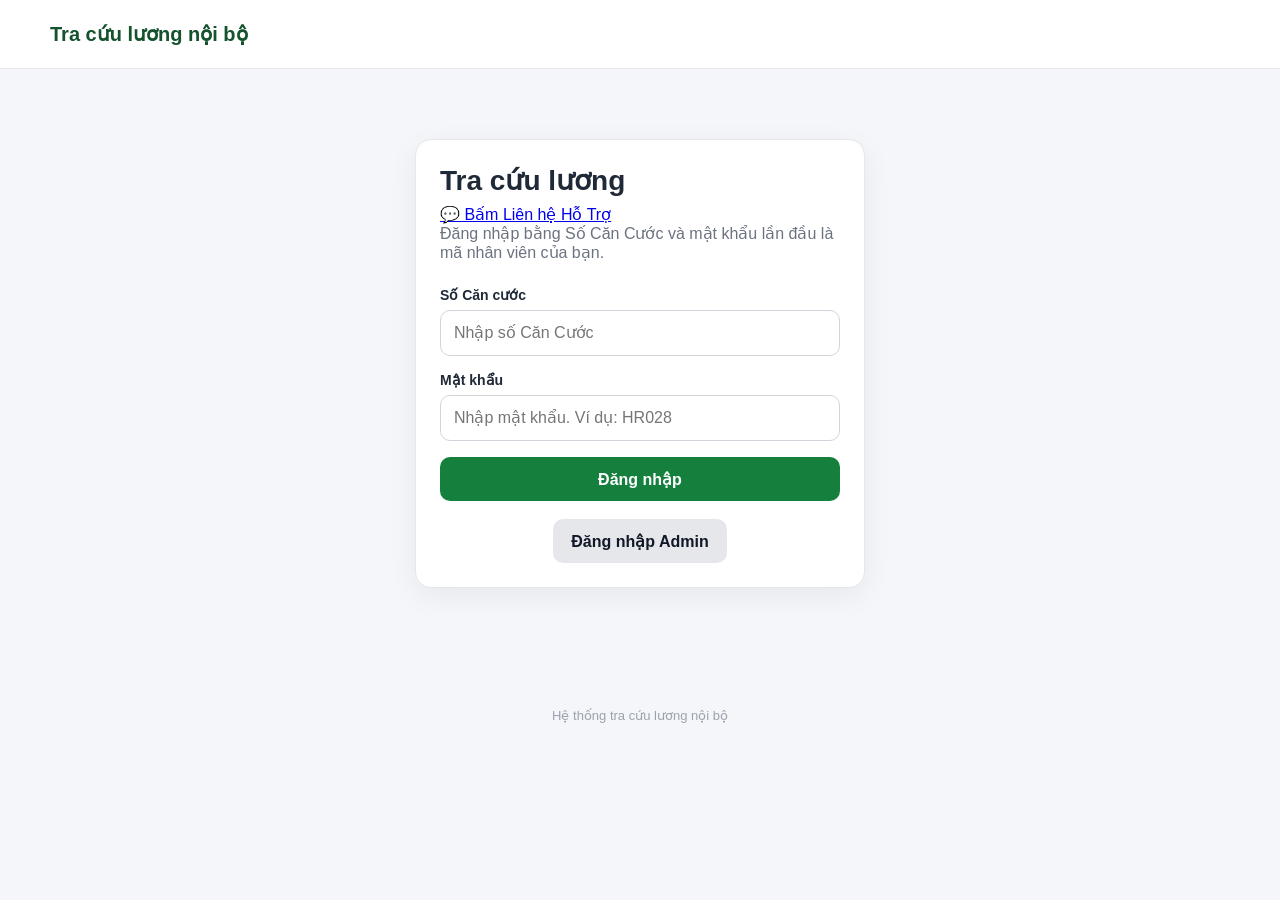
==== index.html @ 8aa4f7ff "Add files via upload" ====
<!DOCTYPE html>
<html lang="vi">
<head>
<meta charset="UTF-8">
<meta name="viewport" content="width=device-width,initial-scale=1.0">

<title>Tra cứu lương nội bộ</title>

<style>
* {
    box-sizing: border-box;
}

html,
body {
    margin: 0;
    padding: 0;
    min-height: 100%;
    font-family:
        Arial,
        Helvetica,
        sans-serif;
    background: #f4f6f9;
    color: #1f2937;
}

button,
input {
    font: inherit;
}

.hidden {
    display: none !important;
}

.container {
    width: min(1180px, calc(100% - 30px));
    margin: 0 auto;
}

.header {
    background: #ffffff;
    border-bottom: 1px solid #e5e7eb;
    position: sticky;
    top: 0;
    z-index: 100;
}

.header-inner {
    min-height: 68px;
    display: flex;
    align-items: center;
    justify-content: space-between;
    gap: 15px;
}

.logo {
    font-size: 20px;
    font-weight: 800;
    color: #14532d;
}

.header-actions {
    display: flex;
    align-items: center;
    gap: 10px;
}

.main {
    padding: 30px 0 60px;
}

.card {
    background: #ffffff;
    border-radius: 16px;
    border: 1px solid #e5e7eb;
    box-shadow:
        0 8px 30px rgba(15, 23, 42, 0.06);
    padding: 24px;
}

.login-wrapper {
    width: min(450px, 100%);
    margin: 40px auto;
}

.title {
    margin: 0 0 8px;
    font-size: 28px;
    font-weight: 800;
}

.subtitle {
    margin: 0 0 25px;
    color: #6b7280;
}

.form-group {
    margin-bottom: 16px;
}

.form-group label {
    display: block;
    font-size: 14px;
    font-weight: 700;
    margin-bottom: 7px;
}

.form-group input {
    width: 100%;
    height: 46px;
    border: 1px solid #d1d5db;
    border-radius: 10px;
    padding: 0 13px;
    outline: none;
    transition: border-color .2s;
}

.form-group input:focus {
    border-color: #16a34a;
}

.btn {
    border: 0;
    border-radius: 10px;
    min-height: 44px;
    padding: 0 18px;
    cursor: pointer;
    font-weight: 700;
    transition:
        transform .1s,
        opacity .2s;
}

.btn:active {
    transform: scale(.98);
}

.btn-primary {
    background: #15803d;
    color: #ffffff;
}

.btn-secondary {
    background: #e5e7eb;
    color: #111827;
}

.btn-danger {
    background: #dc2626;
    color: #ffffff;
}

.btn-full {
    width: 100%;
}

.alert {
    padding: 12px 14px;
    border-radius: 10px;
    margin-bottom: 16px;
    font-size: 14px;
}

.alert-error {
    background: #fee2e2;
    color: #991b1b;
}

.alert-success {
    background: #dcfce7;
    color: #166534;
}

.employee-header {
    display: flex;
    justify-content: space-between;
    gap: 20px;
    align-items: flex-start;
    margin-bottom: 22px;
}

.employee-name {
    font-size: 25px;
    font-weight: 800;
    margin-bottom: 6px;
}

.employee-meta {
    color: #6b7280;
    line-height: 1.7;
}

.payroll-title {
    margin: 0 0 18px;
    font-size: 21px;
}

.payroll-group {
    grid-column: 1 / -1;
    margin-top: 12px;
    padding: 13px 16px;
    border-radius: 12px;
    background: #eef2f7;
    border: 1px solid #dbe2ea;
    display: flex;
    align-items: center;
    justify-content: space-between;
    gap: 18px;
}

.payroll-group-title {
    font-size: 17px;
    font-weight: 900;
    color: #111827;
    letter-spacing: .1px;
    line-height: 1.35;
}

.payroll-group-total {
    margin-left: auto;
    padding-left: 18px;
    flex: 0 0 auto;
    font-size: 17px;
    font-weight: 900;
    white-space: nowrap;
    color: #111827;
    text-align: right;
}

.payroll-group.group-a {
    background: #eff6ff;
    border: 2px solid #60a5fa;
}

.payroll-group.group-a .payroll-group-title,
.payroll-group.group-a .payroll-group-total {
    color: #1d4ed8;
}

.payroll-group.group-b {
    background: #fff7ed;
    border: 2px solid #fb923c;
}

.payroll-group.group-b .payroll-group-title,
.payroll-group.group-b .payroll-group-total {
    color: #c2410c;
}

.payroll-group.group-c {
    margin-top: 18px;
    padding: 18px 20px;
    background: #dcfce7;
    border: 3px solid #16a34a;
    box-shadow: 0 8px 22px rgba(22, 163, 74, .16);
}

.payroll-group.group-c .payroll-group-title {
    font-size: 20px;
    color: #166534;
}

.payroll-group.group-c .payroll-group-total {
    font-size: 25px;
    color: #15803d;
}

.payroll-subgroup {
    grid-column: 1 / -1;
    margin-top: 7px;
    padding: 10px 13px;
    border-radius: 9px;
    background: #f3f4f6;
    border: 1px solid #d1d5db;
    font-size: 14px;
    font-weight: 900;
    color: #1f2937;
    display: flex;
    align-items: center;
    justify-content: space-between;
    gap: 18px;
    min-height: 40px;
}

.payroll-subgroup-title {
    flex: 1 1 auto;
    min-width: 0;
    line-height: 1.35;
}

.payroll-subgroup-total {
    flex: 0 0 auto;
    margin-left: auto;
    padding-left: 18px;
    border-left: 1px solid #cbd5e1;
    min-width: 130px;
    text-align: right;
    white-space: nowrap;
    font-size: 15px;
    font-weight: 900;
    color: #111827;
}

.payroll-subgroup span {
    display: inline-block;
}

.payroll-group-total {
    font-size: 16px;
    font-weight: 900;
    white-space: nowrap;
    color: #111827;
}

.payroll-grid {
    display: grid;
    grid-template-columns:
        repeat(2, minmax(0, 1fr));
    gap: 12px;
}

.payroll-item {
    padding: 15px;
    background: #f8fafc;
    border-radius: 11px;
    border: 1px solid #e5e7eb;
}

.payroll-item.highlight {
    background: #ecfdf5;
    border-color: #86efac;
}

.payroll-label {
    font-size: 13px;
    color: #6b7280;
    margin-bottom: 7px;
}

.payroll-value {
    font-size: 17px;
    font-weight: 800;
}

.net-salary {
    font-size: 25px;
    color: #15803d;
}

.change-password-wrapper {
    width: min(520px, 100%);
    margin: 20px auto;
}

.section-title {
    margin: 0 0 18px;
    font-size: 21px;
}

.admin-layout {
    display: grid;
    grid-template-columns: 220px minmax(0, 1fr);
    gap: 20px;
}

.admin-sidebar {
    height: fit-content;
    position: sticky;
    top: 90px;
}

.admin-menu {
    display: flex;
    flex-direction: column;
    gap: 8px;
}

.admin-menu button {
    text-align: left;
    width: 100%;
}

.admin-content {
    min-width: 0;
}

.toolbar {
    display: flex;
    gap: 10px;
    margin-bottom: 16px;
}

.toolbar input {
    flex: 1;
    height: 44px;
    border: 1px solid #d1d5db;
    border-radius: 9px;
    padding: 0 12px;
}

.table-wrapper {
    width: 100%;
    overflow-x: auto;
}

table {
    width: 100%;
    border-collapse: collapse;
    min-width: 850px;
}

th,
td {
    border-bottom: 1px solid #e5e7eb;
    padding: 11px 10px;
    text-align: left;
    font-size: 14px;
    white-space: nowrap;
}

th {
    background: #f8fafc;
    font-weight: 800;
}

.badge {
    display: inline-flex;
    align-items: center;
    border-radius: 999px;
    padding: 4px 9px;
    font-size: 12px;
    font-weight: 700;
}

.badge-green {
    background: #dcfce7;
    color: #166534;
}

.badge-yellow {
    background: #fef3c7;
    color: #92400e;
}

.badge-red {
    background: #fee2e2;
    color: #991b1b;
}

.loading-overlay {
    position: fixed;
    inset: 0;
    background: rgba(255,255,255,.78);
    display: flex;
    align-items: center;
    justify-content: center;
    z-index: 9999;
}

.loading-box {
    background: #ffffff;
    padding: 25px 30px;
    border-radius: 15px;
    box-shadow: 0 15px 50px rgba(0,0,0,.15);
    text-align: center;
}

.spinner {
    width: 38px;
    height: 38px;
    border: 4px solid #d1fae5;
    border-top-color: #15803d;
    border-radius: 50%;
    animation: spin 0.8s linear infinite;
    margin: 0 auto 13px;
}

@keyframes spin {
    to {
        transform: rotate(360deg);
    }
}

.modal {
    position: fixed;
    inset: 0;
    background: rgba(15,23,42,.55);
    display: flex;
    align-items: center;
    justify-content: center;
    z-index: 5000;
    padding: 15px;
}

.modal-card {
    width: min(500px, 100%);
    background: #ffffff;
    border-radius: 16px;
    padding: 24px;
}

.modal-actions {
    display: flex;
    justify-content: flex-end;
    gap: 10px;
    margin-top: 20px;
}

.footer {
    text-align: center;
    color: #9ca3af;
    padding: 20px;
    font-size: 13px;
}

@media (max-width: 800px) {
    .admin-layout {
        grid-template-columns: 1fr;
    }

    .admin-sidebar {
        position: static;
    }

    .admin-menu {
        flex-direction: row;
        flex-wrap: wrap;
    }

    .employee-header {
        flex-direction: column;
    }
}

@media (max-width: 600px) {
    .payroll-group,
    .payroll-subgroup {
        align-items: flex-start;
    }

    .payroll-group-total,
    .payroll-subgroup-total {
        min-width: 105px;
        font-size: 14px;
    }

    .payroll-group.group-c .payroll-group-total {
        font-size: 21px;
    }
}

@media (max-width: 500px) {
    .container {
        width: min(100% - 20px, 1180px);
    }

    .card {
        padding: 18px;
    }

    .title {
        font-size: 23px;
    }
}
</style>
</head>

<body>

<header class="header">
    <div class="container header-inner">
        <div class="logo">
            Tra cứu lương nội bộ
        </div>

        <div class="header-actions">
            <button
                id="employeeLogoutButton"
                class="btn btn-secondary hidden">
                Đăng xuất
            </button>

            <button
                id="adminLogoutButton"
                class="btn btn-secondary hidden">
                Admin đăng xuất
            </button>
        </div>
    </div>
</header>

<main class="main">
<div class="container">

<section id="loginView">

    <div class="login-wrapper">
        <div class="card">

            <h1 class="title">
                Tra cứu lương
            </h1>
<a href="https://zalo.me/3933191910227963298" target="_blank" class="btn-zalo">💬 Bấm Liên hệ Hỗ Trợ</a>
            <p class="subtitle">
                Đăng nhập bằng Số Căn Cước và mật khẩu lần đầu là mã nhân viên của bạn.
            </p>

            <div
                id="loginAlert"
                class="alert alert-error hidden">
            </div>

            <form id="loginForm">

                <div class="form-group">
                    <label for="citizenID">
                        Số Căn cước
                    </label>

                    <input
                        id="citizenID"
                        type="text"
                        inputmode="numeric"
                        autocomplete="off"
                        maxlength="20"
                        placeholder="Nhập số Căn Cước">
                </div>

                <div class="form-group">
                    <label for="password">
                        Mật khẩu
                    </label>

                    <input
                        id="password"
                        type="password"
                        autocomplete="new-password"
                        placeholder="Nhập mật khẩu. Ví dụ: HR028">
                </div>

                <button
                    id="loginButton"
                    type="submit"
                    class="btn btn-primary btn-full">
                    Đăng nhập
                </button>

            </form>

            <div style="margin-top:18px;text-align:center;">
                <button
                    id="showAdminLoginButton"
                    class="btn btn-secondary">
                    Đăng nhập Admin
                </button>
            </div>

        </div>
    </div>

</section>

<section
    id="changePasswordView"
    class="hidden">

    <div class="change-password-wrapper">
        <div class="card">

            <h2 class="section-title">
                Đổi mật khẩu bắt buộc
            </h2>

            <p class="subtitle">
                Đây là lần đăng nhập đầu tiên.
                Bạn phải đổi mật khẩu trước khi xem bảng lương.
            </p>

            <div
                id="changePasswordAlert"
                class="alert hidden">
            </div>

            <form id="changePasswordForm">

                <div class="form-group">
                    <label>
                        Mật khẩu hiện tại
                    </label>

                    <input
                        id="currentPassword"
                        type="password"
                        autocomplete="new-password">
                </div>

                <div class="form-group">
                    <label>
                        Mật khẩu mới
                    </label>

                    <input
                        id="newPassword"
                        type="password"
                        autocomplete="new-password"
                        minlength="8">
                </div>

                <div class="form-group">
                    <label>
                        Xác nhận mật khẩu mới
                    </label>

                    <input
                        id="confirmPassword"
                        type="password"
                        autocomplete="new-password"
                        minlength="8">
                </div>

                <button
                    type="submit"
                    class="btn btn-primary btn-full">
                    Đổi mật khẩu
                </button>

            </form>

        </div>
    </div>

</section>

<section
    id="employeeView"
    class="hidden">

    <div class="card">

        <div class="employee-header">

            <div>
                <div
                    id="employeeName"
                    class="employee-name">
                </div>

                <div
                    id="employeeMeta"
                    class="employee-meta">
                </div>
            </div>

        </div>

        <h2 class="payroll-title">
            Thông tin lương
        </h2>

        <div class="payroll-item mb-4" style="max-width:360px;">
            <div class="payroll-label">Xem phiếu lương theo tháng</div>
            <select id="payrollMonthSelect" class="input mt-1" onchange="selectPayrollMonth(this.value)">
            </select>
        </div>

        <div
            id="payrollGrid"
            class="payroll-grid">
        </div>

    </div>

</section>

<section
    id="adminLoginView"
    class="hidden">

    <div class="login-wrapper">
        <div class="card">

            <h1 class="title">
                Quản trị hệ thống
            </h1>

            <p class="subtitle">
                Khu vực dành cho tài khoản Admin.
            </p>

            <div
                id="adminLoginAlert"
                class="alert alert-error hidden">
            </div>

            <form id="adminLoginForm">

                <div class="form-group">
                    <label>
                        Tài khoản
                    </label>

                    <input
                        id="adminUsername"
                        type="text"
                        autocomplete="off">
                </div>

                <div class="form-group">
                    <label>
                        Mật khẩu
                    </label>

                    <input
                        id="adminPassword"
                        type="password"
                        autocomplete="new-password">
                </div>

                <button
                    type="submit"
                    class="btn btn-primary btn-full">
                    Đăng nhập Admin
                </button>

            </form>

            <div style="margin-top:15px;text-align:center;">
                <button
                    id="backEmployeeLoginButton"
                    class="btn btn-secondary">
                    Quay lại
                </button>
            </div>

        </div>
    </div>

</section>

<section
    id="adminView"
    class="hidden">

    <div class="admin-layout">

        <aside class="admin-sidebar">
            <div class="card">
                <div class="admin-menu">

                    <button
                        id="menuEmployees"
                        class="btn btn-primary">
                        Nhân viên
                    </button>

                    <button
                        id="menuSync"
                        class="btn btn-secondary">
                        Đồng bộ
                    </button>

                    <button
                        id="menuAudit"
                        class="btn btn-secondary">
                        Audit Log
                    </button>

                </div>
            </div>
        </aside>

        <div class="admin-content">

            <div
                id="adminEmployeesPanel"
                class="card">

                <h2 class="section-title">
                    Quản lý nhân viên
                </h2>

                <div class="toolbar">

                    <input
                        id="employeeSearch"
                        type="text"
                        placeholder="Tìm mã NV, họ tên, Căn Cước, phòng ban...">

                    <button
                        id="employeeSearchButton"
                        class="btn btn-primary">
                        Tìm
                    </button>

                </div>

                <div class="table-wrapper">

                    <table>

                        <thead>
                            <tr>
                                <th>Mã NV</th>
                                <th>Họ tên</th>
                                <th>Số Căn Cước</th>
                                <th>Phòng ban</th>
                                <th>Bộ phận</th>
                                <th>Chức vụ</th>
                                <th>Trạng thái</th>
                                <th>Thao tác</th>
                            </tr>
                        </thead>

                        <tbody
                            id="employeeTableBody">
                        </tbody>

                    </table>

                </div>

            </div>

            <div
                id="adminSyncPanel"
                class="card hidden">

                <h2 class="section-title">
                    Trạng thái đồng bộ
                </h2>

                <div
                    id="syncStatusContent">
                </div>

            </div>

            <div
                id="adminAuditPanel"
                class="card hidden">

                <h2 class="section-title">
                    Audit Log
                </h2>

                <div class="table-wrapper">

                    <table>

                        <thead>
                            <tr>
                                <th>Thời gian</th>
                                <th>User</th>
                                <th>Role</th>
                                <th>Action</th>
                                <th>Target</th>
                                <th>Chi tiết</th>
                            </tr>
                        </thead>

                        <tbody
                            id="auditTableBody">
                        </tbody>

                    </table>

                </div>

            </div>

        </div>

    </div>

</section>

</div>
</main>

<footer class="footer">
    Hệ thống tra cứu lương nội bộ
</footer>

<div
    id="loadingOverlay"
    class="loading-overlay hidden">

    <div class="loading-box">

        <div class="spinner"></div>

        <div id="loadingText">
            Đang xử lý...
        </div>

    </div>

</div>

<div
    id="resetModal"
    class="modal hidden">

    <div class="modal-card">

        <h2 class="section-title">
            Reset mật khẩu
        </h2>

        <p id="resetModalText"></p>

        <div class="modal-actions">

            <button
                id="cancelResetButton"
                class="btn btn-secondary">
                Hủy
            </button>

            <button
                id="confirmResetButton"
                class="btn btn-danger">
                Reset
            </button>

        </div>

    </div>

</div>

<script>
'use strict';

const API_URL =
    'https://script.google.com/macros/s/AKfycbyW7OjW5OJhgaw8hiqSkelERGigCZ0mRWkGvPxkSlBFpGxUAO0rKY3H--co8fpxbYH8Fw/exec';

const state = {
    employeeToken: '',
    adminToken: '',
    employee: null,
    payroll: null,
    payrollHistory: [],
    payrollSchema: [],
    employees: [],
    resetEmployeeCode: ''
};

const elements = {
    loginView:
        document.getElementById('loginView'),

    changePasswordView:
        document.getElementById('changePasswordView'),

    employeeView:
        document.getElementById('employeeView'),

    adminLoginView:
        document.getElementById('adminLoginView'),

    adminView:
        document.getElementById('adminView'),

    employeeLogoutButton:
        document.getElementById('employeeLogoutButton'),

    adminLogoutButton:
        document.getElementById('adminLogoutButton'),

    loadingOverlay:
        document.getElementById('loadingOverlay'),

    loadingText:
        document.getElementById('loadingText'),

    loginAlert:
        document.getElementById('loginAlert'),

    changePasswordAlert:
        document.getElementById('changePasswordAlert'),

    adminLoginAlert:
        document.getElementById('adminLoginAlert')
};

document
    .getElementById('loginForm')
    .addEventListener(
        'submit',
        handleEmployeeLogin
    );

document
    .getElementById('changePasswordForm')
    .addEventListener(
        'submit',
        handleChangePassword
    );

document
    .getElementById('adminLoginForm')
    .addEventListener(
        'submit',
        handleAdminLogin
    );

document
    .getElementById('showAdminLoginButton')
    .addEventListener(
        'click',
        showAdminLogin
    );

document
    .getElementById('backEmployeeLoginButton')
    .addEventListener(
        'click',
        showEmployeeLogin
    );

elements.employeeLogoutButton
    .addEventListener(
        'click',
        logoutEmployee
    );

elements.adminLogoutButton
    .addEventListener(
        'click',
        logoutAdmin
    );

document
    .getElementById('employeeSearchButton')
    .addEventListener(
        'click',
        searchEmployees
    );

document
    .getElementById('employeeSearch')
    .addEventListener(
        'keydown',
        function(event) {
            if (event.key === 'Enter') {
                searchEmployees();
            }
        }
    );

document
    .getElementById('menuEmployees')
    .addEventListener(
        'click',
        showEmployeesPanel
    );

document
    .getElementById('menuSync')
    .addEventListener(
        'click',
        showSyncPanel
    );

document
    .getElementById('menuAudit')
    .addEventListener(
        'click',
        showAuditPanel
    );

document
    .getElementById('cancelResetButton')
    .addEventListener(
        'click',
        closeResetModal
    );

document
    .getElementById('confirmResetButton')
    .addEventListener(
        'click',
        confirmReset
    );

function setLoading(show, text) {
    if (show) {
        elements.loadingText.textContent =
            text || 'Đang xử lý...';

        elements.loadingOverlay
            .classList
            .remove('hidden');
    } else {
        elements.loadingOverlay
            .classList
            .add('hidden');
    }
}

async function api(action, data) {
    const payload = Object.assign(
        {
            action: action
        },
        data || {}
    );

    const response = await fetch(API_URL, {
        method: 'POST',
        headers: {
            'Content-Type': 'text/plain;charset=utf-8'
        },
        body: JSON.stringify(payload)
    });

    const text = await response.text();
    let result;

    try {
        result = JSON.parse(text);
    } catch (error) {
        throw new Error(
            'API trả về dữ liệu không phải JSON: ' +
            text.substring(0, 300)
        );
    }

    if (!response.ok) {
        throw new Error(
            result.message ||
            result.error ||
            ('HTTP ' + response.status)
        );
    }

    return result;
}

async function handleEmployeeLogin(event) {
    event.preventDefault();

    hideAlert(elements.loginAlert);

    const citizenID =
        document
            .getElementById('citizenID')
            .value
            .trim();

    const password =
        document
            .getElementById('password')
            .value;

    if (!citizenID || !password) {
        showAlert(
            elements.loginAlert,
            'Vui lòng nhập đầy đủ Căn Cước và mật khẩu.'
        );
        return;
    }

    try {
        setLoading(
            true,
            'Đang xác thực tài khoản...'
        );

        const result =
            await api(
                'login',
                {
                    citizenID:
                        normalizeCitizenID(
                            citizenID
                        ),
                    password:
                        password
                }
            );

        if (!result.success) {
            showAlert(
                elements.loginAlert,
                errorMessage(result.error)
            );
            return;
        }

        state.employeeToken =
            result.token;

        state.employee =
            result.employee;

        state.payrollHistory =
            result.payrolls || (result.payroll ? [result.payroll] : []);
        state.payroll =
            state.payrollHistory[0] || result.payroll || null;

        if (result.mustChangePassword) {
            showChangePassword();
        } else {
            showEmployee();
        }

    } catch (error) {
        showAlert(
            elements.loginAlert,
            'Không thể kết nối máy chủ. Vui lòng thử lại.'
        );
    } finally {
        setLoading(false);
    }
}

async function handleChangePassword(event) {
    event.preventDefault();

    hideAlert(
        elements.changePasswordAlert
    );

    const currentPassword =
        document
            .getElementById('currentPassword')
            .value;

    const newPassword =
        document
            .getElementById('newPassword')
            .value;

    const confirmPassword =
        document
            .getElementById('confirmPassword')
            .value;

    if (
        !currentPassword ||
        !newPassword ||
        !confirmPassword
    ) {
        showAlert(
            elements.changePasswordAlert,
            'Vui lòng nhập đầy đủ thông tin.'
        );
        return;
    }

    if (newPassword.length < 8) {
        showAlert(
            elements.changePasswordAlert,
            'Mật khẩu mới phải có ít nhất 8 ký tự.'
        );
        return;
    }

    if (newPassword !== confirmPassword) {
        showAlert(
            elements.changePasswordAlert,
            'Xác nhận mật khẩu không khớp.'
        );
        return;
    }

    try {
        setLoading(
            true,
            'Đang đổi mật khẩu...'
        );

        const result =
            await api(
                'changePassword',
                {
                    token:
                        state.employeeToken,
                    currentPassword:
                        currentPassword,
                    newPassword:
                        newPassword,
                    confirmPassword:
                        confirmPassword
                }
            );

        if (!result.success) {
            showAlert(
                elements.changePasswordAlert,
                errorMessage(result.error)
            );
            return;
        }

        document
            .getElementById('currentPassword')
            .value = '';

        document
            .getElementById('newPassword')
            .value = '';

        document
            .getElementById('confirmPassword')
            .value = '';

        await loadEmployeePayroll();

    } catch (error) {
        showAlert(
            elements.changePasswordAlert,
            'Không thể kết nối máy chủ.'
        );
    } finally {
        setLoading(false);
    }
}

async function loadEmployeePayroll() {
    try {
        setLoading(
            true,
            'Đang tải dữ liệu lương...'
        );

        const result =
            await api(
                'getPayroll',
                {
                    token:
                        state.employeeToken
                }
            );

        if (!result.success) {
            showAlert(
                elements.changePasswordAlert,
                errorMessage(result.error)
            );
            return;
        }

        state.payrollHistory =
            result.payrolls || (result.payroll ? [result.payroll] : []);
        state.payroll =
            state.payrollHistory[0] || result.payroll || null;

        // Header Mapping VBA đưa các cột mới vào ExtraData.
        // Schema được GAS tự sinh từ các Header mới nên frontend không cần sửa code.
        try {
            const schemaResult = await api('getPayrollSchema', {
                token: state.employeeToken
            });
            state.payrollSchema = schemaResult.success
                ? (schemaResult.fields || [])
                : [];
        } catch (schemaError) {
            state.payrollSchema = [];
        }

        showEmployee();

    } catch (error) {
        showAlert(
            elements.changePasswordAlert,
            'Không thể tải dữ liệu lương.'
        );
    } finally {
        setLoading(false);
    }
}

async function handleAdminLogin(event) {
    event.preventDefault();

    hideAlert(
        elements.adminLoginAlert
    );

    const username =
        document
            .getElementById('adminUsername')
            .value
            .trim();

    const password =
        document
            .getElementById('adminPassword')
            .value;

    if (!username || !password) {
        showAlert(
            elements.adminLoginAlert,
            'Vui lòng nhập tài khoản và mật khẩu.'
        );
        return;
    }

    try {
        setLoading(
            true,
            'Đang xác thực Admin...'
        );

        const result =
            await api(
                'adminLogin',
                {
                    username:
                        username,
                    password:
                        password
                }
            );

        if (!result.success) {
            showAlert(
                elements.adminLoginAlert,
                errorMessage(result.error)
            );
            return;
        }

        state.adminToken =
            result.token;

        showAdmin();

        await loadEmployees();

    } catch (error) {
        showAlert(
            elements.adminLoginAlert,
            'Không thể kết nối máy chủ.'
        );
    } finally {
        setLoading(false);
    }
}

async function loadEmployees() {
    try {
        setLoading(
            true,
            'Đang tải danh sách nhân viên...'
        );

        const result =
            await api(
                'adminEmployees',
                {
                    token:
                        state.adminToken
                }
            );

        if (!result.success) {
            throw new Error(
                errorMessage(result.error)
            );
        }

        state.employees =
            result.employees || [];

        renderEmployees(
            state.employees
        );

    } catch (error) {
        alert(
            error.message ||
            'Không thể tải danh sách nhân viên.'
        );
    } finally {
        setLoading(false);
    }
}

async function searchEmployees() {
    const keyword =
        document
            .getElementById('employeeSearch')
            .value
            .trim();

    if (!keyword) {
        await loadEmployees();
        return;
    }

    try {
        setLoading(
            true,
            'Đang tìm kiếm...'
        );

        const result =
            await api(
                'adminSearchEmployees',
                {
                    token:
                        state.adminToken,
                    keyword:
                        keyword
                }
            );

        if (!result.success) {
            throw new Error(
                errorMessage(result.error)
            );
        }

        renderEmployees(
            result.employees || []
        );

    } catch (error) {
        alert(
            error.message ||
            'Không thể tìm kiếm.'
        );
    } finally {
        setLoading(false);
    }
}

function renderEmployees(employees) {
    const body =
        document.getElementById(
            'employeeTableBody'
        );

    body.innerHTML = '';

    if (!employees.length) {
        body.innerHTML =
            '<tr><td colspan="8">Không có dữ liệu.</td></tr>';

        return;
    }

    employees.forEach(function(employee) {
        const row =
            document.createElement('tr');

        row.innerHTML = `
            <td>${escapeHtml(employee.employeeCode)}</td>
            <td>${escapeHtml(employee.fullName)}</td>
            <td>${escapeHtml(employee.citizenID)}</td>
            <td>${escapeHtml(employee.department)}</td>
            <td>${escapeHtml(employee.section)}</td>
            <td>${escapeHtml(employee.position)}</td>
            <td>
                ${
                    employee.active
                    ? '<span class="badge badge-green">Hoạt động</span>'
                    : '<span class="badge badge-red">Khóa</span>'
                }
                ${
                    employee.mustChangePassword
                    ? '<span class="badge badge-yellow">Đổi MK</span>'
                    : ''
                }
            </td>
            <td>
                <button
                    class="btn btn-danger"
                    onclick="openResetModal('${escapeAttribute(employee.employeeCode)}','${escapeAttribute(employee.fullName)}')">
                    Reset MK
                </button>
            </td>
        `;

        body.appendChild(row);
    });
}

async function confirmReset() {
    const employeeCode =
        state.resetEmployeeCode;

    if (!employeeCode) {
        return;
    }

    closeResetModal();

    try {
        setLoading(
            true,
            'Đang reset mật khẩu...'
        );

        const result =
            await api(
                'adminResetPassword',
                {
                    token:
                        state.adminToken,
                    employeeCode:
                        employeeCode
                }
            );

        if (!result.success) {
            alert(
                errorMessage(result.error)
            );
            return;
        }

        alert(
            'Đã reset mật khẩu về Mã nhân viên.'
        );

        await loadEmployees();

    } catch (error) {
        alert(
            'Không thể thực hiện reset mật khẩu.'
        );
    } finally {
        setLoading(false);
    }
}

function openResetModal(
    employeeCode,
    fullName
) {
    state.resetEmployeeCode =
        employeeCode;

    document
        .getElementById('resetModalText')
        .textContent =
            'Reset mật khẩu của ' +
            fullName +
            ' (' +
            employeeCode +
            ') về Mã nhân viên?';

    document
        .getElementById('resetModal')
        .classList
        .remove('hidden');
}

function closeResetModal() {
    state.resetEmployeeCode = '';

    document
        .getElementById('resetModal')
        .classList
        .add('hidden');
}

async function loadSyncStatus() {
    try {
        setLoading(
            true,
            'Đang tải trạng thái đồng bộ...'
        );

        const result =
            await api(
                'adminSyncStatus',
                {
                    token:
                        state.adminToken
                }
            );

        if (!result.success) {
            throw new Error(
                errorMessage(result.error)
            );
        }

        const status =
            result.status;

        const content =
            document.getElementById(
                'syncStatusContent'
            );

        if (!status) {
            content.innerHTML =
                '<p>Chưa có lịch sử đồng bộ.</p>';
            return;
        }

        content.innerHTML = `
            <div class="payroll-grid">

                <div class="payroll-item">
                    <div class="payroll-label">
                        Thời gian
                    </div>
                    <div class="payroll-value">
                        ${escapeHtml(status.timestamp)}
                    </div>
                </div>

                <div class="payroll-item">
                    <div class="payroll-label">
                        Trạng thái
                    </div>
                    <div class="payroll-value">
                        ${escapeHtml(status.status)}
                    </div>
                </div>

                <div class="payroll-item">
                    <div class="payroll-label">
                        Tháng lương
                    </div>
                    <div class="payroll-value">
                        ${escapeHtml(status.month)}
                    </div>
                </div>

                <div class="payroll-item">
                    <div class="payroll-label">
                        Số nhân viên
                    </div>
                    <div class="payroll-value">
                        ${formatNumber(status.employeeCount)}
                    </div>
                </div>

                <div class="payroll-item">
                    <div class="payroll-label">
                        Số dòng lương
                    </div>
                    <div class="payroll-value">
                        ${formatNumber(status.payrollCount)}
                    </div>
                </div>

                <div class="payroll-item">
                    <div class="payroll-label">
                        File Snack
                    </div>
                    <div class="payroll-value">
                        ${escapeHtml(status.snackFile)}
                    </div>
                </div>

                <div class="payroll-item">
                    <div class="payroll-label">
                        File Flexible
                    </div>
                    <div class="payroll-value">
                        ${escapeHtml(status.flexibleFile)}
                    </div>
                </div>

                <div class="payroll-item">
                    <div class="payroll-label">
                        Thông báo
                    </div>
                    <div class="payroll-value">
                        ${escapeHtml(status.message)}
                    </div>
                </div>

            </div>
        `;

    } catch (error) {
        alert(
            error.message ||
            'Không thể tải trạng thái đồng bộ.'
        );
    } finally {
        setLoading(false);
    }
}

async function loadAuditLogs() {
    try {
        setLoading(
            true,
            'Đang tải Audit Log...'
        );

        const result =
            await api(
                'adminAuditLogs',
                {
                    token:
                        state.adminToken
                }
            );

        if (!result.success) {
            throw new Error(
                errorMessage(result.error)
            );
        }

        const body =
            document.getElementById(
                'auditTableBody'
            );

        body.innerHTML = '';

        (result.logs || [])
            .forEach(function(log) {

                const row =
                    document.createElement('tr');

                row.innerHTML = `
                    <td>${escapeHtml(log.timestamp)}</td>
                    <td>${escapeHtml(log.username)}</td>
                    <td>${escapeHtml(log.role)}</td>
                    <td>${escapeHtml(log.action)}</td>
                    <td>${escapeHtml(log.target)}</td>
                    <td>${escapeHtml(log.details)}</td>
                `;

                body.appendChild(row);
            });

    } catch (error) {
        alert(
            error.message ||
            'Không thể tải Audit Log.'
        );
    } finally {
        setLoading(false);
    }
}

function showEmployeeLogin() {
    hideAllViews();

    elements.loginView
        .classList
        .remove('hidden');
}

function showAdminLogin() {
    hideAllViews();

    elements.adminLoginView
        .classList
        .remove('hidden');
}

function showChangePassword() {
    hideAllViews();

    elements.changePasswordView
        .classList
        .remove('hidden');

    elements.employeeLogoutButton
        .classList
        .remove('hidden');
}

function showEmployee() {
    hideAllViews();

    elements.employeeView
        .classList
        .remove('hidden');

    elements.employeeLogoutButton
        .classList
        .remove('hidden');

    renderEmployee();
}

function showAdmin() {
    hideAllViews();

    elements.adminView
        .classList
        .remove('hidden');

    elements.adminLogoutButton
        .classList
        .remove('hidden');
}

function hideAllViews() {
    [
        elements.loginView,
        elements.changePasswordView,
        elements.employeeView,
        elements.adminLoginView,
        elements.adminView
    ].forEach(function(element) {
        element.classList.add('hidden');
    });

    elements.employeeLogoutButton
        .classList
        .add('hidden');

    elements.adminLogoutButton
        .classList
        .add('hidden');
}

function showEmployeesPanel() {
    document
        .getElementById('adminEmployeesPanel')
        .classList
        .remove('hidden');

    document
        .getElementById('adminSyncPanel')
        .classList
        .add('hidden');

    document
        .getElementById('adminAuditPanel')
        .classList
        .add('hidden');
}

async function showSyncPanel() {
    document
        .getElementById('adminEmployeesPanel')
        .classList
        .add('hidden');

    document
        .getElementById('adminSyncPanel')
        .classList
        .remove('hidden');

    document
        .getElementById('adminAuditPanel')
        .classList
        .add('hidden');

    await loadSyncStatus();
}

async function showAuditPanel() {
    document
        .getElementById('adminEmployeesPanel')
        .classList
        .add('hidden');

    document
        .getElementById('adminSyncPanel')
        .classList
        .add('hidden');

    document
        .getElementById('adminAuditPanel')
        .classList
        .remove('hidden');

    await loadAuditLogs();
}

function populatePayrollMonthSelect_() {
    const select = document.getElementById('payrollMonthSelect');
    if (!select) return;

    const history = state.payrollHistory || [];
    select.innerHTML = history.length
        ? history.map(function(item) {
            const month = String(item.SalaryMonth || '');
            return '<option value="' + escapeHtml(month) + '">' + escapeHtml(month) + '</option>';
          }).join('')
        : '<option value="">Chưa có dữ liệu lương</option>';

    if (state.payroll && state.payroll.SalaryMonth) {
        select.value = String(state.payroll.SalaryMonth);
    }
}

function selectPayrollMonth(month) {
    const history = state.payrollHistory || [];
    const found = history.find(function(item) {
        return String(item.SalaryMonth || '') === String(month || '');
    });
    if (found) {
        state.payroll = found;
        renderEmployee();
    }
}

function maskCitizenID(value) {
    const text = String(value || '').replace(/\s+/g, '');

    if (!text) {
        return '';
    }

    if (text.length <= 4) {
        return '*'.repeat(text.length);
    }

    return text.slice(0, 2) + '***' + text.slice(-2);
}

function renderEmployee() {
    if (!state.employee) {
        return;
    }

    document
        .getElementById('employeeName')
        .textContent =
            state.employee.fullName;

    document
        .getElementById('employeeMeta')
        .innerHTML = `
            Mã NV:
            <strong>
                ${escapeHtml(state.employee.employeeCode)}
            </strong>
            <br>
            Số Căn Cước:
            <strong>
                ${escapeHtml(maskCitizenID(state.employee.citizenID))}
            </strong>
            <br>
            Phòng ban:
            <strong>
                ${escapeHtml(state.employee.department)}
            </strong>
            <br>
            Bộ phận:
            <strong>
                ${escapeHtml(state.employee.section)}
            </strong>
            <br>
            Chức vụ:
            <strong>
                ${escapeHtml(state.employee.position)}
            </strong>
        `;

    const grid =
        document.getElementById('payrollGrid');

    grid.innerHTML = '';

    if (!state.payroll) {
        grid.innerHTML =
            '<div class="alert">Chưa có dữ liệu lương.</div>';
        return;
    }

    const payroll = state.payroll;

    populatePayrollMonthSelect_();

    const groups = [
        {
            title: 'A. Các khoản thu nhập',
            total: ['GrossIncome', 'Các khoản thu nhập', 'money'],
            subgroups: [
                {
                    title: 'I. Lương tháng',
                    total: ['MonthlySalary', 'Lương tháng', 'money'],
                    fields: [                    
                        ['BasicSalary', 'Lương cơ bản', 'money'],
                        ['WorkingDays', 'Số ngày làm việc', 'number'],
                        ['HolidayDays', 'Số ngày lễ', 'number'],
                        ['PaidLeaveDays', 'Số ngày nghỉ hưởng lương', 'number'],
                        ['UnpaidLeaveDays', 'Số ngày nghỉ không hưởng lương', 'number'],
                        ['MinimumRegionalLeaveDays', 'Số ngày nghỉ hưởng lương tối thiểu vùng', 'number']
                    ]
                },
                {
                    title: 'II. Lương làm ngoài giờ, làm ngày nghỉ, làm ca đêm',
                    total: ['OvertimeSalary', 'Lương làm ngoài giờ, làm ngày nghỉ, làm ca đêm', 'money'],
                    fields: [
                        ['OvertimeHours', 'Số giờ làm ngoài giờ', 'number'],
                        ['HolidayWorkHours', 'Số giờ làm ngày nghỉ', 'number'],
                        ['HolidayOvertimeHours', 'Số giờ làm ngoài giờ ngày nghỉ', 'number'],
                        ['NightHolidayOvertimeHours', 'Số giờ tăng ca đêm ngày nghỉ', 'number'],
                        ['HolidayWorkDayHours', 'Số giờ làm vào ngày lễ', 'number'],
                        ['HolidayOvertimeDayHours', 'Số giờ làm ngoài giờ ngày lễ', 'number'],
                        ['NightOvertimeHours', 'Số giờ tăng ca đêm', 'number'],
                        ['NightHolidayOvertimeDayHours', 'Số giờ tăng ca đêm ngày lễ', 'number'],
                        ['NightShiftDays', 'Số ngày làm ca đêm', 'number']
                    ]
                },
                {
                    title: 'III. Các khoản phụ cấp, trợ cấp, hỗ trợ, bổ sung khác',
                     total:  ['OtherIncome', 'Các khoản phụ cấp, trợ cấp, hỗ trợ, bổ sung khác', 'money'],
                    fields: [
                        ['OtherMoney', 'Tiền khác (công tác phí, cơm)', 'money'],
                        ['DisciplinaryMoney', 'Tiền kỷ luật', 'money'],
                        ['Loyalty2Years', 'Tiền gắn bó với công ty 2 năm', 'money'],
                        ['Loyalty5Years', 'Tiền gắn bó với công ty 5 năm', 'money'],
                        ['Loyalty10Years', 'Tiền gắn bó với công ty 10 năm', 'money'],
                        ['HousingAllowance', 'Tiền nhà ở', 'money'],
                        ['TransportationAllowance', 'Tiền đi lại', 'money'],
                        ['AttendanceBonus', 'Tiền thưởng chuyên cần', 'money'],
                        ['CommissionAndOverTargetBonus', 'Hoa hồng bán hàng & tiền thưởng vượt định mức', 'money'],
                        ['SeveranceAndUnusedLeave', 'Trợ cấp thôi việc & những ngày phép năm còn lại', 'money']
                    ]
                }
            ]
        },
        {
            title: 'B. Các khoản khấu trừ',
            total: ['__deductionsTotal', 'Tổng khấu trừ', 'money'],
            fields: [
                ['SocialInsurance', 'BHXH', 'money'],
                ['HealthInsurance', 'BHYT', 'money'],
                ['UnemploymentInsurance', 'BHTN', 'money'],
                ['PersonalIncomeTax', 'Thuế thu nhập', 'money'],
                ['AdvancePayment', 'Tạm ứng', 'money'],
                ['OtherDeductions', 'Các khoản khấu trừ khác', 'money']
            ]
        },
        {
            title: 'C. Lương Thực Lĩnh',
            total: ['NetSalary', 'Lương thực lĩnh', 'money'],
            fields: []
        }
    ];

    function getFieldValue(key) {
        if (key === 'OtherIncome') {
            return [
                'OtherMoney',
                'DisciplinaryMoney',
                'Loyalty2Years',
                'Loyalty5Years',
                'Loyalty10Years',
                'HousingAllowance',
                'TransportationAllowance',
                'AttendanceBonus',
                'CommissionAndOverTargetBonus',
                'SeveranceAndUnusedLeave'
            ].reduce(function(sum, incomeKey) {
                const number = Number(payroll[incomeKey]);
                return sum + (isNaN(number) ? 0 : number);
            }, 0);
        }

        if (key === '__deductionsTotal') {
            return [
                'SocialInsurance',
                'HealthInsurance',
                'UnemploymentInsurance',
                'PersonalIncomeTax',
                'AdvancePayment',
                'OtherDeductions'
            ].reduce(function(sum, deductionKey) {
                const number = Number(payroll[deductionKey]);
                return sum + (isNaN(number) ? 0 : number);
            }, 0);
        }
        
        // MonthlySalary chưa có trong dữ liệu trả về thì dùng BasicSalary
        // làm fallback để mục I không bị trống. Nếu GAS đã trả MonthlySalary,
        // giá trị MonthlySalary vẫn được ưu tiên.
        if (
            key === 'MonthlySalary' &&
            (payroll[key] === undefined ||
             payroll[key] === null ||
             payroll[key] === '')
        ) {
            return payroll.BasicSalary;
        }
        return payroll[key];
    }

    function formatFieldValue(value, type) {
        if (value === null || value === undefined || value === '') {
            value = '';
        }

        if (type === 'money') {
            return formatMoney(value);
        }

        if (type === 'number') {
            return formatNumber(value);
        }

        return escapeHtml(String(value));
    }

    groups.forEach(function(group) {
        const groupHeader = document.createElement('div');
        groupHeader.className = 'payroll-group';

        if (group.title.indexOf('A.') === 0) {
            groupHeader.classList.add('group-a');
        } else if (group.title.indexOf('B.') === 0) {
            groupHeader.classList.add('group-b');
        } else if (group.title.indexOf('C.') === 0) {
            groupHeader.classList.add('group-c');
        }

        const totalKey = group.total[0];
        const totalLabel = group.total[1];
        const totalType = group.total[2];
        const totalValue = formatFieldValue(
            getFieldValue(totalKey),
            totalType
        );

        groupHeader.innerHTML = `
            <div class="payroll-group-title">
                ${escapeHtml(group.title)}
            </div>
            <div class="payroll-group-total">
                ${totalValue}
            </div>
        `;

        groupHeader.title = totalLabel;
        grid.appendChild(groupHeader);

        function appendFields(fields) {
            fields.forEach(function(field) {
                const key = field[0];
                const label = field[1];
                const type = field[2];
                const value = formatFieldValue(
                    payroll[key],
                    type
                );

                const item = document.createElement('div');
                item.className = 'payroll-item';

                item.innerHTML = `
                    <div class="payroll-label">
                        ${escapeHtml(label)}
                    </div>
                    <div class="payroll-value">
                        ${value}
                    </div>
                `;

                grid.appendChild(item);
            });
        }

        if (Array.isArray(group.subgroups)) {
            group.subgroups.forEach(function(subgroup) {
                const subgroupHeader = document.createElement('div');
                subgroupHeader.className = 'payroll-subgroup';

                // Hiển thị đầy đủ:
                //   I. Lương tháng                         12.345.678
                //   II. Lương làm ngoài giờ...              1.234.567
                //
                // Trước đây code chỉ render subgroup.title nên
                // subgroup.total (MonthlySalary, OvertimeSalary, ...)
                // không bao giờ được đưa ra giao diện.

                let subgroupTotalHtml = '';

                if (Array.isArray(subgroup.total) && subgroup.total.length >= 3) {
                    const subgroupTotalKey = subgroup.total[0];
                    const subgroupTotalLabel = subgroup.total[1];
                    const subgroupTotalType = subgroup.total[2];

                    const subgroupTotalValue = formatFieldValue(
                        getFieldValue(subgroupTotalKey),
                        subgroupTotalType
                    );

                    subgroupTotalHtml = `
                        <div
                            class="payroll-subgroup-total"
                            title="${escapeAttribute(subgroupTotalLabel)}">
                            ${subgroupTotalValue}
                        </div>
                    `;
                }

                subgroupHeader.innerHTML = `
                    <div class="payroll-subgroup-title">
                        ${escapeHtml(subgroup.title)}
                    </div>
                    ${subgroupTotalHtml}
                `;

                grid.appendChild(subgroupHeader);
                appendFields(subgroup.fields || []);
            });
        } else {
            appendFields(group.fields || []);
        }
    });

    renderDynamicPayrollFields_(grid, payroll);
}

function humanizeFieldKey_(key) {
    return String(key || '')
        .replace(/[_-]+/g, ' ')
        .replace(/([a-z])([A-Z])/g, '$1 $2')
        .replace(/\s+/g, ' ')
        .trim()
        .replace(/^./, function(c) { return c.toUpperCase(); });
}

function inferDynamicType_(key, configuredType, value) {
    const type = String(configuredType || 'auto').toLowerCase();
    if (type !== 'auto') return type;
    if (typeof value === 'boolean') return 'boolean';
    if (typeof value === 'number') {
        const k = String(key || '').toLowerCase();
        if (/(day|days|hour|hours|qty|quantity|count|number|rate|percent|ratio|month)/.test(k)) {
            return 'number';
        }
        return 'money';
    }
    return 'text';
}

function renderDynamicPayrollFields_(grid, payroll) {
    const extra = payroll && payroll.extraData;
    if (!extra || typeof extra !== 'object') return;

    const schemaMap = {};
    (state.payrollSchema || []).forEach(function(field) {
        schemaMap[String(field.key)] = field;
    });

    const keys = Object.keys(extra).filter(function(key) {
        return extra[key] !== null && extra[key] !== undefined && String(extra[key]) !== '';
    });

    if (!keys.length) return;

    keys.sort(function(a, b) {
        const fa = schemaMap[a];
        const fb = schemaMap[b];
        const oa = fa ? Number(fa.order || 9999) : 9999;
        const ob = fb ? Number(fb.order || 9999) : 9999;
        return oa - ob || a.localeCompare(b);
    });

    const header = document.createElement('div');
    header.className = 'payroll-group';
    header.innerHTML = `
        <div class="payroll-group-title">D. Các khoản bổ sung từ Excel</div>
        <div class="payroll-group-total">${keys.length} khoản</div>
    `;
    grid.appendChild(header);

    keys.forEach(function(key) {
        const field = schemaMap[key] || {};
        const value = extra[key];
        const type = inferDynamicType_(key, field.type, value);
        let display;

        if (type === 'money') display = formatMoney(value);
        else if (type === 'number') display = formatNumber(value);
        else if (type === 'boolean') display = value ? 'Có' : 'Không';
        else display = escapeHtml(String(value));

        const item = document.createElement('div');
        item.className = 'payroll-item payroll-dynamic-item';
        item.innerHTML = `
            <div class="payroll-label">
                ${escapeHtml(field.label || humanizeFieldKey_(key))}
            </div>
            <div class="payroll-value">${display}</div>
        `;
        grid.appendChild(item);
    });
}

async function logoutEmployee() {
    try {
        if (state.employeeToken) {
            await api(
                'logout',
                {
                    token:
                        state.employeeToken
                }
            );
        }
    } catch (error) {
    }

    state.employeeToken = '';
    state.employee = null;
    state.payroll = null;
    state.payrollHistory = [];
    state.payrollSchema = [];

    document
        .getElementById('citizenID')
        .value = '';

    document
        .getElementById('password')
        .value = '';

    document
        .getElementById('currentPassword')
        .value = '';

    document
        .getElementById('newPassword')
        .value = '';

    document
        .getElementById('confirmPassword')
        .value = '';

    showEmployeeLogin();
}

async function logoutAdmin() {
    try {
        if (state.adminToken) {
            await api(
                'logout',
                {
                    token:
                        state.adminToken
                }
            );
        }
    } catch (error) {
    }

    state.adminToken = '';
    state.employees = [];

    document
        .getElementById('adminUsername')
        .value = '';

    document
        .getElementById('adminPassword')
        .value = '';

    showEmployeeLogin();
}

function showAlert(
    element,
    message
) {
    element.textContent = message;
    element.classList.remove('hidden');
}

function hideAlert(element) {
    element.textContent = '';
    element.classList.add('hidden');
}

function errorMessage(error) {
    const messages = {
        INVALID_LOGIN:
            'Số Căn Cước hoặc mật khẩu không đúng.',

        SESSION_EXPIRED:
            'Phiên đăng nhập đã hết hạn. Vui lòng đăng nhập lại.',

        UNAUTHORIZED:
            'Bạn không có quyền thực hiện thao tác này.',

        PASSWORD_REQUIRED:
            'Vui lòng nhập đầy đủ mật khẩu.',

        PASSWORD_CONFIRM_MISMATCH:
            'Xác nhận mật khẩu không khớp.',

        PASSWORD_TOO_SHORT:
            'Mật khẩu mới phải có ít nhất 8 ký tự.',

        PASSWORD_MUST_BE_DIFFERENT:
            'Mật khẩu mới phải khác mật khẩu hiện tại.',

        CURRENT_PASSWORD_INVALID:
            'Mật khẩu hiện tại không đúng.',

        EMPLOYEE_NOT_FOUND:
            'Không tìm thấy nhân viên.',

        PASSWORD_CHANGE_REQUIRED:
            'Bạn phải đổi mật khẩu trước khi xem lương.',

        INVALID_SYNC_KEY:
            'Khóa đồng bộ không hợp lệ.',

        NO_RECORDS:
            'Không có dữ liệu đồng bộ.',

        SERVER_ERROR:
            'Máy chủ xảy ra lỗi.'
    };

    return (
        messages[error] ||
        error ||
        'Có lỗi xảy ra.'
    );
}

function normalizeCitizenID(value) {
    let text =
        String(value || '')
            .trim()
            .replace(/^'/, '')
            .replace(/\s+/g, '');

    if (
        /^\d+$/.test(text) &&
        text.length < 12
    ) {
        text =
            text.padStart(12, '0');
    }

    return text;
}

function formatMoney(value) {
    const number =
        Number(value);

    if (isNaN(number)) {
        return '0';
    }

    return new Intl.NumberFormat(
        'vi-VN'
    ).format(number);
}

function formatNumber(value) {
    const number =
        Number(value);

    if (isNaN(number)) {
        return '0';
    }

    return new Intl.NumberFormat(
        'vi-VN',
        {
            maximumFractionDigits: 2
        }
    ).format(number);
}

function escapeHtml(value) {
    return String(value)
        .replace(/&/g, '&amp;')
        .replace(/</g, '&lt;')
        .replace(/>/g, '&gt;')
        .replace(/"/g, '&quot;')
        .replace(/'/g, '&#039;');
}

function escapeAttribute(value) {
    return String(value)
        .replace(/\\/g, '\\\\')
        .replace(/'/g, "\\'");
}
</script>

</body>
</html>
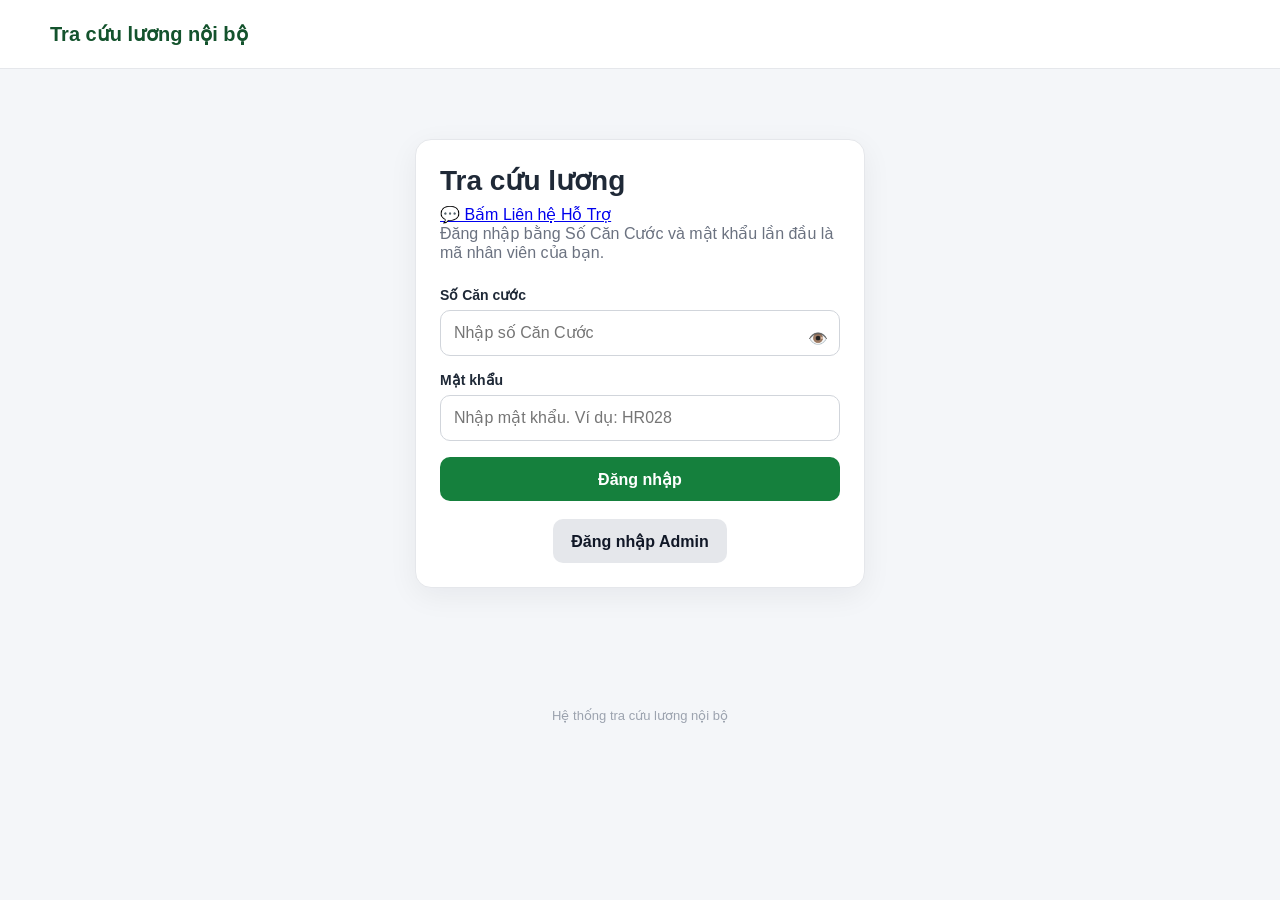
==== commit 7e1c54b8: "Implement toggle for citizen ID input visibility Added functionality to toggle visibility of the cit" ====
--- a/index.html
+++ b/index.html
@@ -613,19 +613,27 @@
 
             <form id="loginForm">
 
-                <div class="form-group">
+                <div class="form-group" style="position: relative;">
                     <label for="citizenID">
                         Số Căn cước
                     </label>
-
+                
+                    <!-- Đổi type="text" thành type="password" để mặc định ẩn số -->
                     <input
                         id="citizenID"
-                        type="text"
+                        type="password"
                         inputmode="numeric"
                         autocomplete="off"
                         maxlength="20"
-                        placeholder="Nhập số Căn Cước">
+                        placeholder="Nhập số Căn Cước"
+                        style="width: 100%; padding-right: 40px; box-sizing: border-box;">
+                    
+                    <!-- Nút con mắt ẩn/hiện nằm ở góc phải ô nhập liệu -->
+                    <span id="toggleCitizenID" style="position: absolute; right: 12px; bottom: 8px; cursor: pointer; user-select: none; font-size: 16px; z-index: 10;">
+                        👁️
+                    </span>
                 </div>
+
 
                 <div class="form-group">
                     <label for="password">
@@ -1041,8 +1049,6 @@
     adminToken: '',
     employee: null,
     payroll: null,
-    payrollHistory: [],
-    payrollSchema: [],
     employees: [],
     resetEmployeeCode: ''
 };
@@ -1448,19 +1454,6 @@
             result.payrolls || (result.payroll ? [result.payroll] : []);
         state.payroll =
             state.payrollHistory[0] || result.payroll || null;
-
-        // Header Mapping VBA đưa các cột mới vào ExtraData.
-        // Schema được GAS tự sinh từ các Header mới nên frontend không cần sửa code.
-        try {
-            const schemaResult = await api('getPayrollSchema', {
-                token: state.employeeToken
-            });
-            state.payrollSchema = schemaResult.success
-                ? (schemaResult.fields || [])
-                : [];
-        } catch (schemaError) {
-            state.payrollSchema = [];
-        }
 
         showEmployee();
 
@@ -2405,85 +2398,6 @@
             appendFields(group.fields || []);
         }
     });
-
-    renderDynamicPayrollFields_(grid, payroll);
-}
-
-function humanizeFieldKey_(key) {
-    return String(key || '')
-        .replace(/[_-]+/g, ' ')
-        .replace(/([a-z])([A-Z])/g, '$1 $2')
-        .replace(/\s+/g, ' ')
-        .trim()
-        .replace(/^./, function(c) { return c.toUpperCase(); });
-}
-
-function inferDynamicType_(key, configuredType, value) {
-    const type = String(configuredType || 'auto').toLowerCase();
-    if (type !== 'auto') return type;
-    if (typeof value === 'boolean') return 'boolean';
-    if (typeof value === 'number') {
-        const k = String(key || '').toLowerCase();
-        if (/(day|days|hour|hours|qty|quantity|count|number|rate|percent|ratio|month)/.test(k)) {
-            return 'number';
-        }
-        return 'money';
-    }
-    return 'text';
-}
-
-function renderDynamicPayrollFields_(grid, payroll) {
-    const extra = payroll && payroll.extraData;
-    if (!extra || typeof extra !== 'object') return;
-
-    const schemaMap = {};
-    (state.payrollSchema || []).forEach(function(field) {
-        schemaMap[String(field.key)] = field;
-    });
-
-    const keys = Object.keys(extra).filter(function(key) {
-        return extra[key] !== null && extra[key] !== undefined && String(extra[key]) !== '';
-    });
-
-    if (!keys.length) return;
-
-    keys.sort(function(a, b) {
-        const fa = schemaMap[a];
-        const fb = schemaMap[b];
-        const oa = fa ? Number(fa.order || 9999) : 9999;
-        const ob = fb ? Number(fb.order || 9999) : 9999;
-        return oa - ob || a.localeCompare(b);
-    });
-
-    const header = document.createElement('div');
-    header.className = 'payroll-group';
-    header.innerHTML = `
-        <div class="payroll-group-title">D. Các khoản bổ sung từ Excel</div>
-        <div class="payroll-group-total">${keys.length} khoản</div>
-    `;
-    grid.appendChild(header);
-
-    keys.forEach(function(key) {
-        const field = schemaMap[key] || {};
-        const value = extra[key];
-        const type = inferDynamicType_(key, field.type, value);
-        let display;
-
-        if (type === 'money') display = formatMoney(value);
-        else if (type === 'number') display = formatNumber(value);
-        else if (type === 'boolean') display = value ? 'Có' : 'Không';
-        else display = escapeHtml(String(value));
-
-        const item = document.createElement('div');
-        item.className = 'payroll-item payroll-dynamic-item';
-        item.innerHTML = `
-            <div class="payroll-label">
-                ${escapeHtml(field.label || humanizeFieldKey_(key))}
-            </div>
-            <div class="payroll-value">${display}</div>
-        `;
-        grid.appendChild(item);
-    });
 }
 
 async function logoutEmployee() {
@@ -2503,8 +2417,6 @@
     state.employeeToken = '';
     state.employee = null;
     state.payroll = null;
-    state.payrollHistory = [];
-    state.payrollSchema = [];
 
     document
         .getElementById('citizenID')
@@ -2680,6 +2592,25 @@
         .replace(/\\/g, '\\\\')
         .replace(/'/g, "\\'");
 }
+
+document.addEventListener('DOMContentLoaded', function() {
+        const citizenInput = document.getElementById('citizenID');
+        const toggleBtn = document.getElementById('toggleCitizenID');
+
+        if (toggleBtn && citizenInput) {
+            toggleBtn.addEventListener('click', function () {
+                // Nếu đang ẩn (password) thì chuyển thành hiện (text)
+                if (citizenInput.type === 'password') {
+                    citizenInput.type = 'text';
+                    toggleBtn.textContent = '🙈'; // Đổi icon thành khỉ che mắt khi đang hiện số
+                } else {
+                    // Nếu đang hiện thì ẩn lại thành dấu chấm
+                    citizenInput.type = 'password';
+                    toggleBtn.textContent = '👁️'; // Đổi lại thành icon con mắt
+                }
+            });
+        }
+    });    
 </script>
 
 </body>
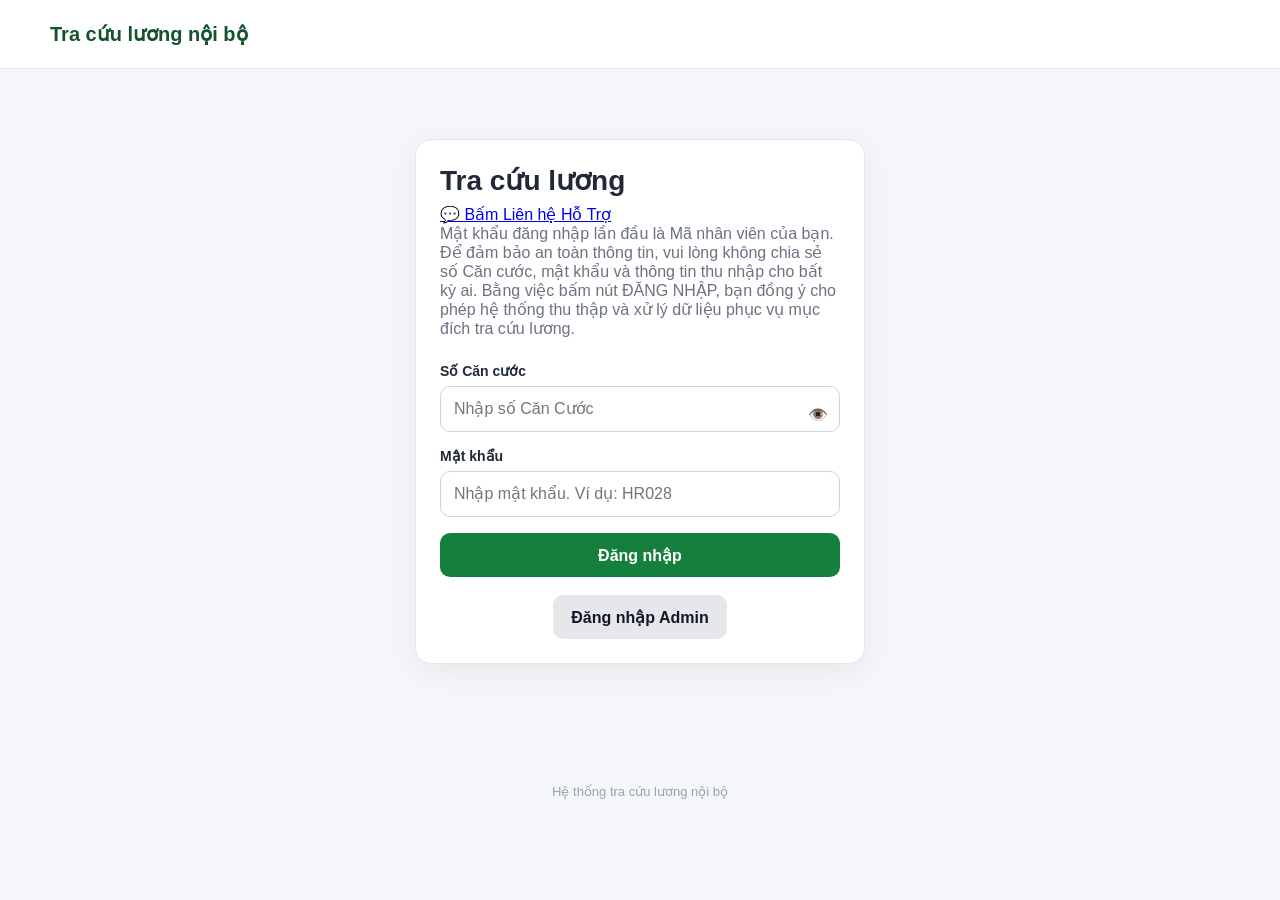
==== commit 5006cfb2: "Update index.html" ====
--- a/index.html
+++ b/index.html
@@ -603,7 +603,9 @@
             </h1>
 <a href="https://zalo.me/3933191910227963298" target="_blank" class="btn-zalo">💬 Bấm Liên hệ Hỗ Trợ</a>
             <p class="subtitle">
-                Đăng nhập bằng Số Căn Cước và mật khẩu lần đầu là mã nhân viên của bạn.
+                Mật khẩu đăng nhập lần đầu là Mã nhân viên của bạn. 
+                Để đảm bảo an toàn thông tin, vui lòng không chia sẻ số Căn cước, mật khẩu và thông tin thu nhập cho bất kỳ ai.
+                Bằng việc bấm nút ĐĂNG NHẬP, bạn đồng ý cho phép hệ thống thu thập và xử lý dữ liệu phục vụ mục đích tra cứu lương.
             </p>
 
             <div
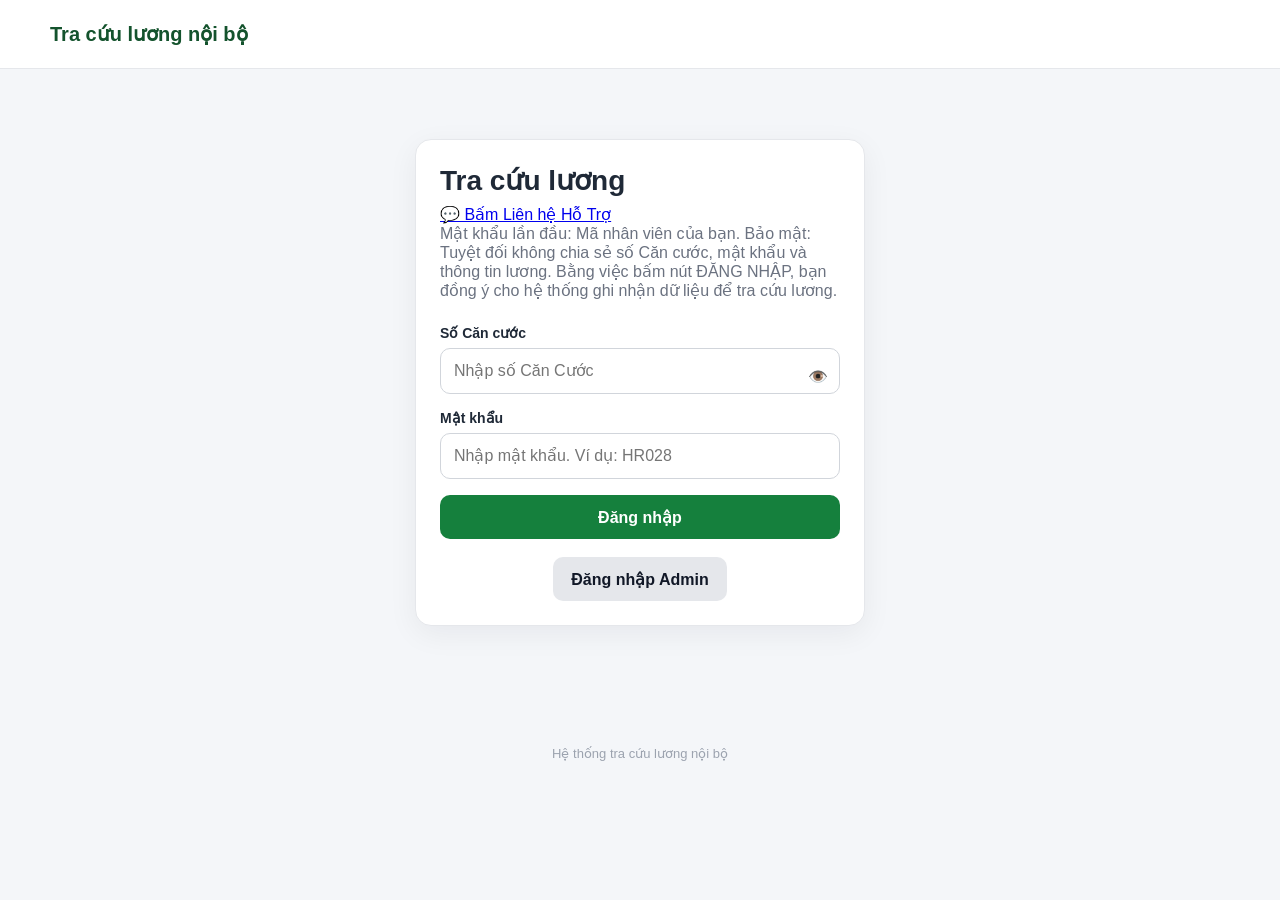
==== commit 7b7da938: "Update index.html" ====
--- a/index.html
+++ b/index.html
@@ -603,9 +603,9 @@
             </h1>
 <a href="https://zalo.me/3933191910227963298" target="_blank" class="btn-zalo">💬 Bấm Liên hệ Hỗ Trợ</a>
             <p class="subtitle">
-                Mật khẩu đăng nhập lần đầu là Mã nhân viên của bạn. 
-                Để đảm bảo an toàn thông tin, vui lòng không chia sẻ số Căn cước, mật khẩu và thông tin thu nhập cho bất kỳ ai.
-                Bằng việc bấm nút ĐĂNG NHẬP, bạn đồng ý cho phép hệ thống thu thập và xử lý dữ liệu phục vụ mục đích tra cứu lương.
+                Mật khẩu lần đầu: Mã nhân viên của bạn. 
+                Bảo mật: Tuyệt đối không chia sẻ số Căn cước, mật khẩu và thông tin lương.
+                Bằng việc bấm nút ĐĂNG NHẬP, bạn đồng ý cho hệ thống ghi nhận dữ liệu để tra cứu lương.
             </p>
 
             <div
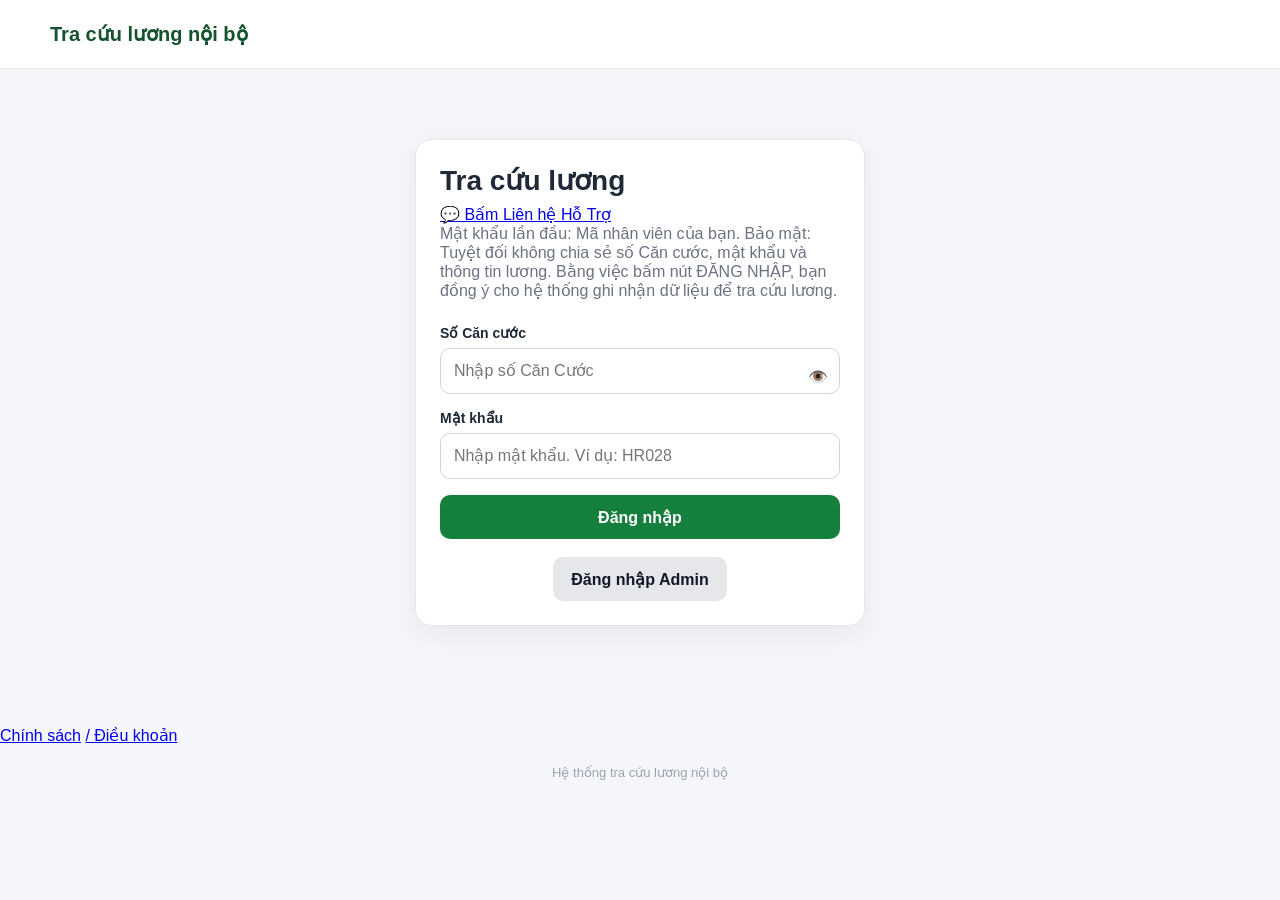
==== commit bf352920: "Update index.html" ====
--- a/index.html
+++ b/index.html
@@ -988,6 +988,8 @@
 </div>
 </main>
 
+<a href="https://phieuluong.pages.dev/privacy" target="_blank" class="btn-zalo">Chính sách</a> <a href="https://phieuluong.pages.dev/terms" target="_blank" class="btn-zalo">/ Điều khoản</a>
+    
 <footer class="footer">
     Hệ thống tra cứu lương nội bộ
 </footer>
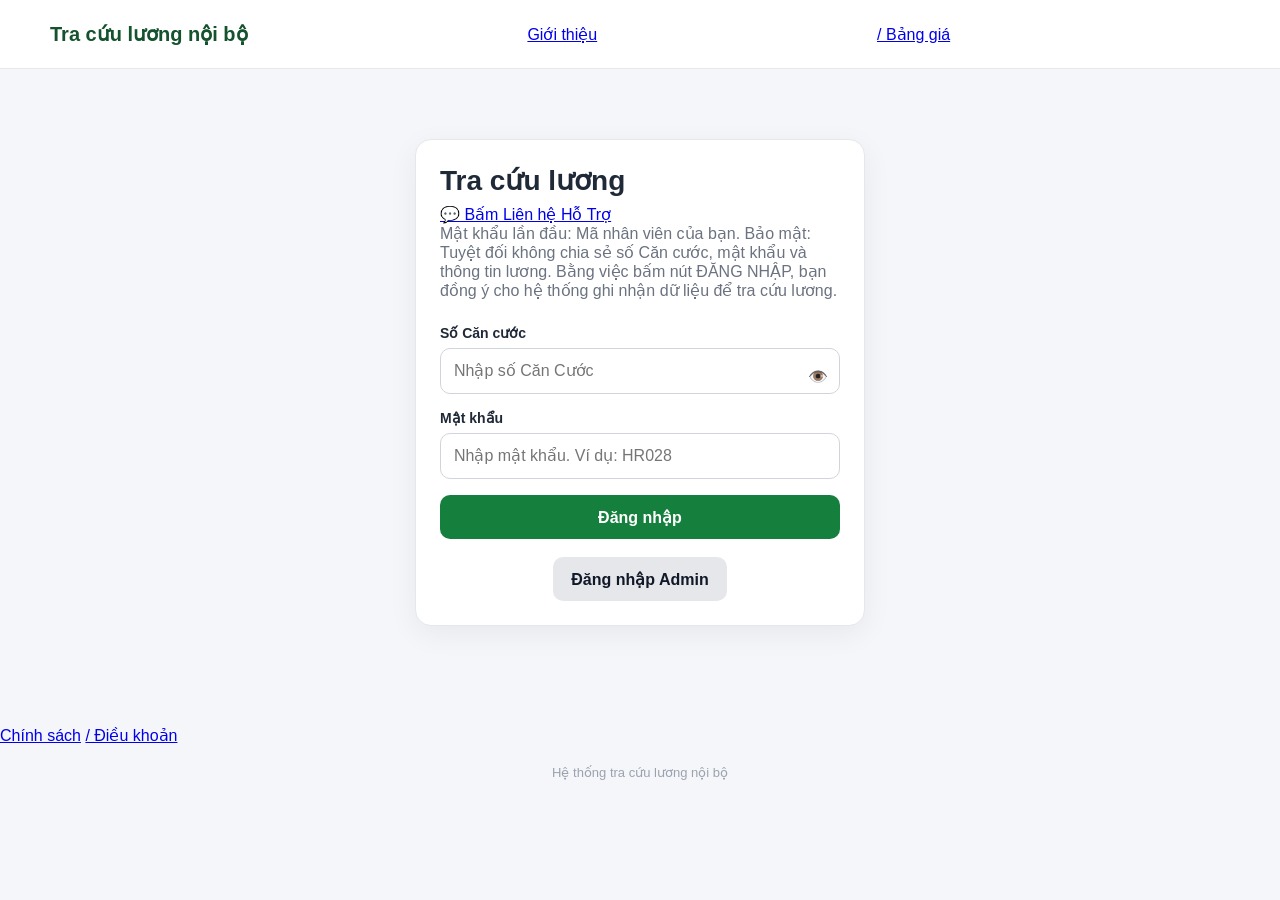
==== commit 59a5359e: "Update index.html" ====
--- a/index.html
+++ b/index.html
@@ -573,7 +573,7 @@
         <div class="logo">
             Tra cứu lương nội bộ
         </div>
-
+<a href="https://phieuluong.pages.dev/about" target="_blank" class="btn-zalo">Giới thiệu</a> <a href="https://phieuluong.pages.dev/pricing" target="_blank" class="btn-zalo">/ Bảng giá</a>
         <div class="header-actions">
             <button
                 id="employeeLogoutButton"
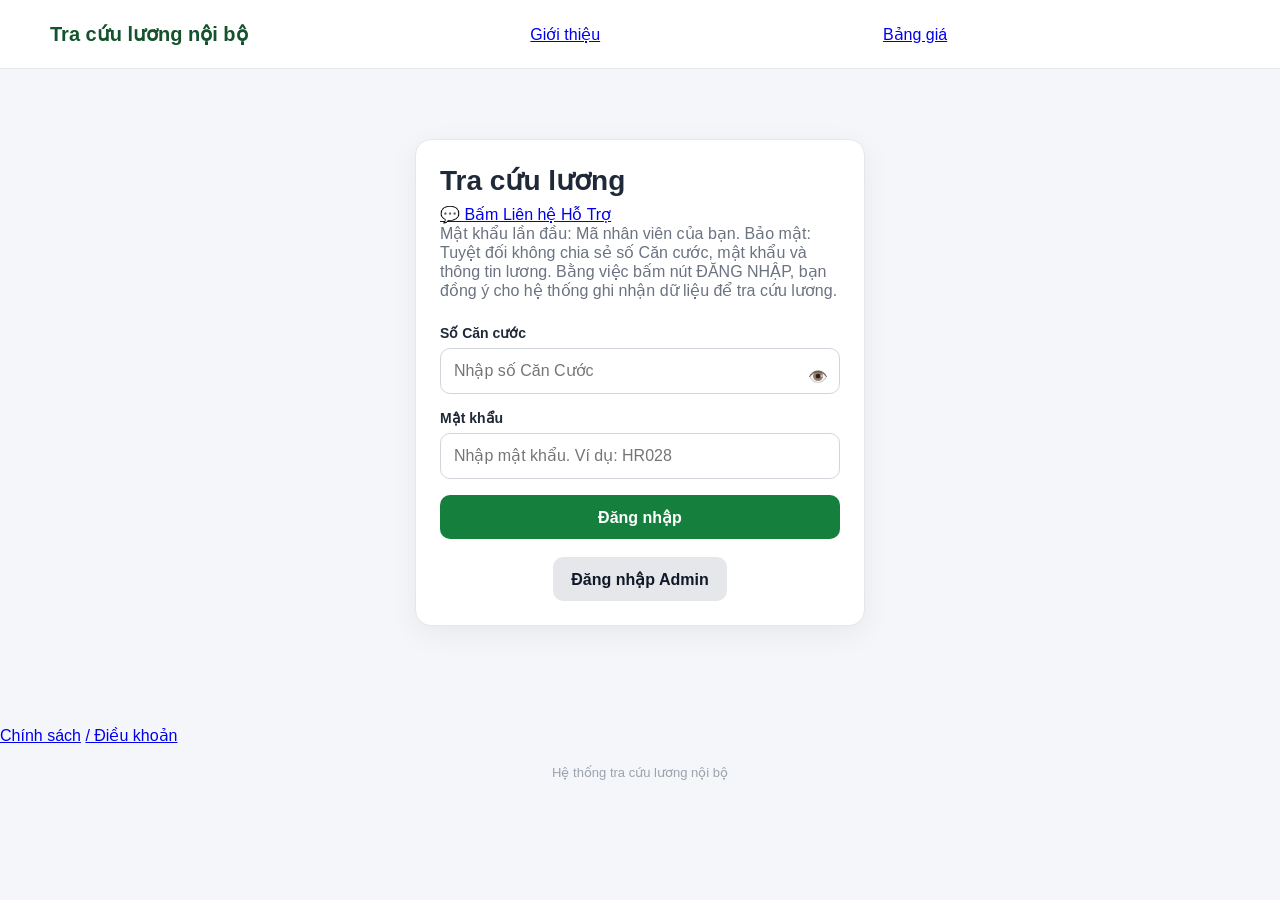
==== commit b4820711: "Fix link text for pricing button in index.html" ====
--- a/index.html
+++ b/index.html
@@ -573,7 +573,8 @@
         <div class="logo">
             Tra cứu lương nội bộ
         </div>
-<a href="https://phieuluong.pages.dev/about" target="_blank" class="btn-zalo">Giới thiệu</a> <a href="https://phieuluong.pages.dev/pricing" target="_blank" class="btn-zalo">/ Bảng giá</a>
+
+        <a href="https://phieuluong.pages.dev/about" target="_blank" class="btn-zalo">Giới thiệu</a> <a href="https://phieuluong.pages.dev/pricing" target="_blank" class="btn-zalo">Bảng giá</a>
         <div class="header-actions">
             <button
                 id="employeeLogoutButton"
